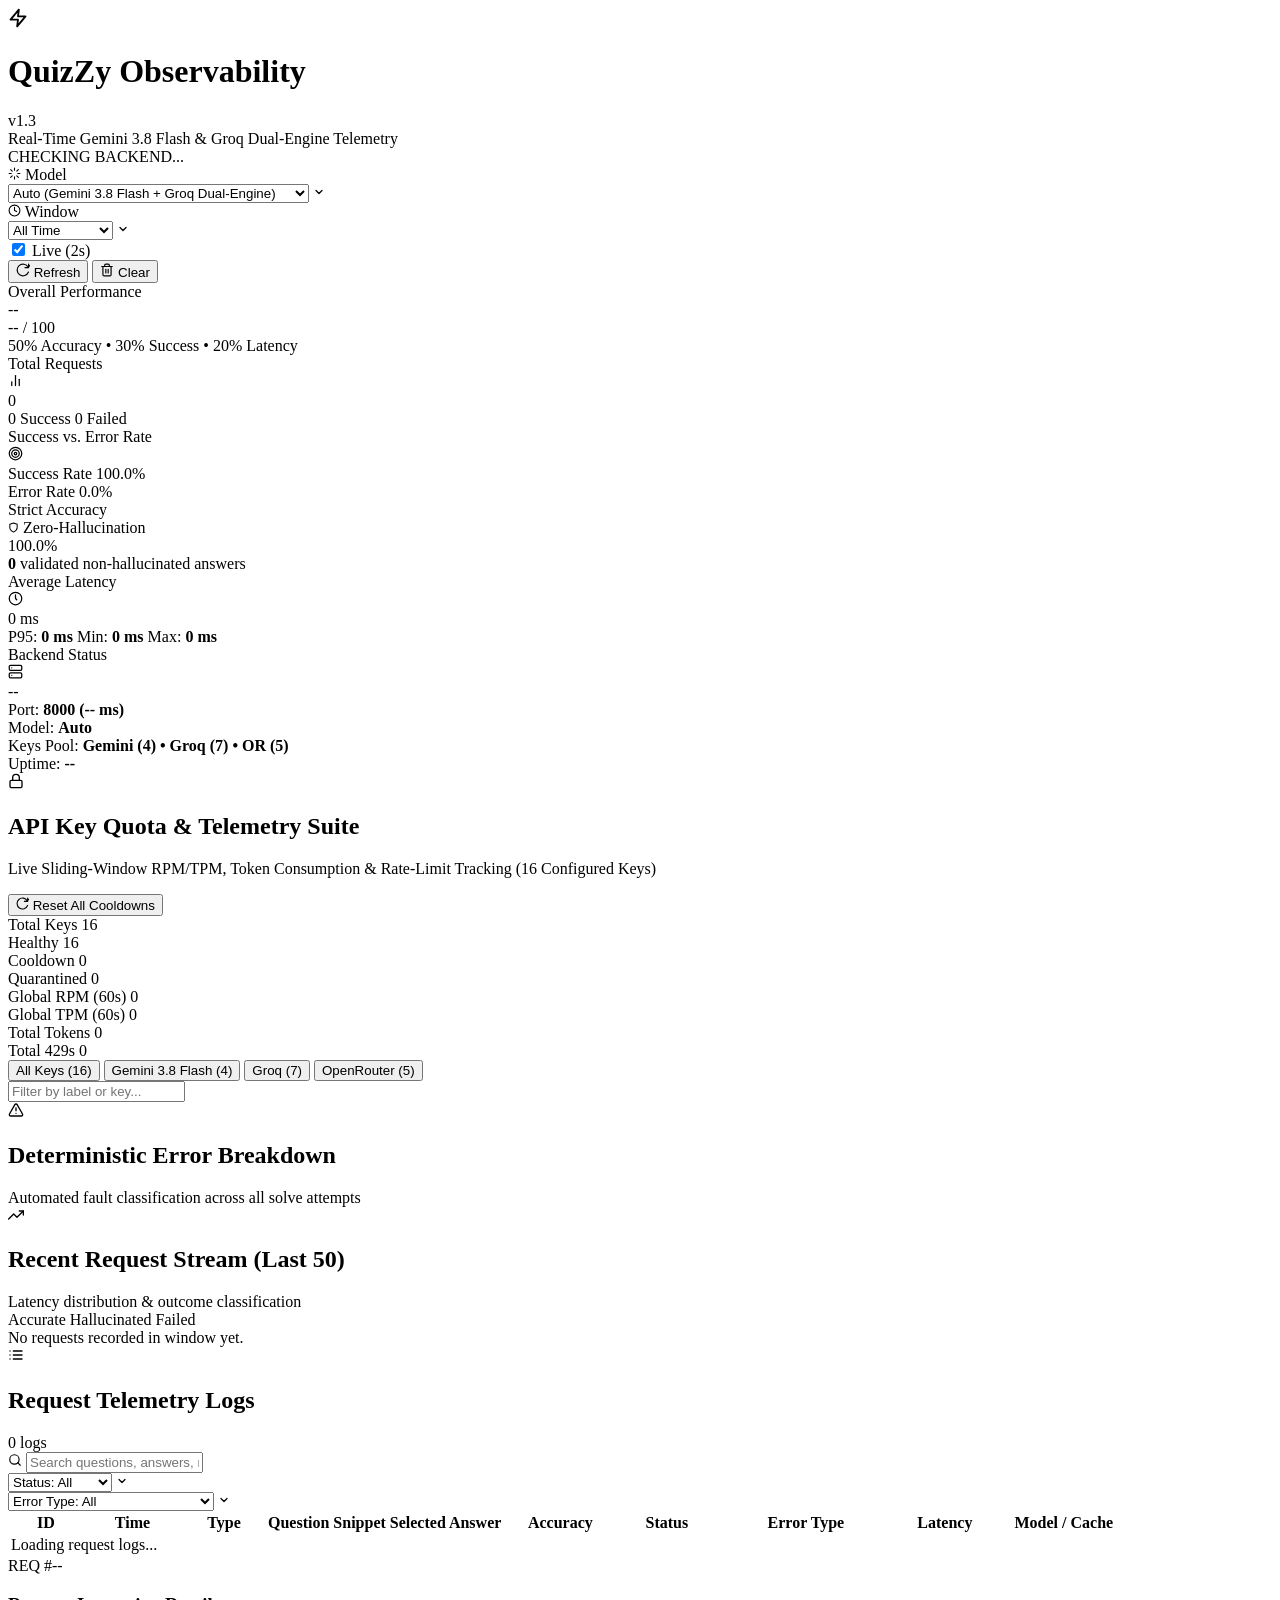
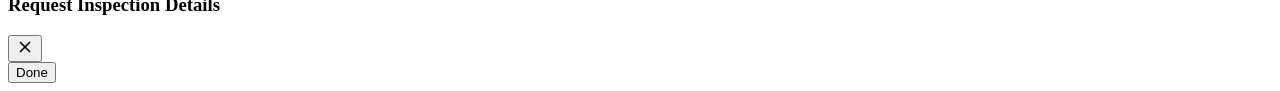
==== backend/static/dashboard/index.html @ 1a6ce961 "feat(observability): add comprehensive per-API-key telemetry and live quota observability suite (:87" ====
<!DOCTYPE html>
<html lang="en">

<head>
  <meta charset="UTF-8">
  <meta name="viewport" content="width=device-width, initial-scale=1.0">
  <title>QuizZy Observability Dashboard</title>
  <link rel="preconnect" href="https://fonts.googleapis.com">
  <link rel="preconnect" href="https://fonts.gstatic.com" crossorigin>
  <link href="https://fonts.googleapis.com/css2?family=Public+Sans:wght@400;500;600;700&display=swap" rel="stylesheet">
  <link rel="stylesheet" href="/static/styles.css">
  <link rel="icon"
    href="data:image/svg+xml,<svg xmlns='http://www.w3.org/2000/svg' viewBox='0 0 24 24' fill='%23fbbf24'><polygon points='13 2 3 14 12 14 11 22 21 10 12 10 13 2'/></svg>">
</head>

<body class="dark-theme">
  <div class="app-container">
    <!-- Top Global Header -->
    <header class="top-nav">
      <div class="brand-group">
        <div class="brand-logo">
          <div class="brand-icon-box">
            <svg class="brand-svg-bolt" viewBox="0 0 24 24" width="20" height="20" fill="none" stroke="currentColor"
              stroke-width="2.2" stroke-linecap="round" stroke-linejoin="round">
              <polygon points="13 2 3 14 12 14 11 22 21 10 12 10 13 2"></polygon>
            </svg>
          </div>
          <div class="brand-meta">
            <div class="brand-title-wrap">
              <h1 class="brand-title">QuizZy <span class="brand-sub">Observability</span></h1>
              <span class="brand-version-chip">v1.3</span>
            </div>
            <span class="brand-tagline">Real-Time Gemini 3.8 Flash & Groq Dual-Engine Telemetry</span>
          </div>
        </div>

        <!-- Backend Status Pill -->
        <div id="backend-status-pill" class="status-pill status-pill-loading">
          <span class="pulse-indicator"></span>
          <span id="backend-status-text" class="status-text">CHECKING BACKEND...</span>
        </div>
      </div>

      <div class="controls-group">
        <!-- Model Selection Dropdown -->
        <div class="control-item model-selector" title="Select LLM model solver cascade">
          <label for="model-select" class="control-label">
            <svg class="control-label-icon" viewBox="0 0 24 24" width="13" height="13" fill="none" stroke="currentColor"
              stroke-width="2" stroke-linecap="round" stroke-linejoin="round">
              <path
                d="M12 2v4M12 18v4M4.93 4.93l2.83 2.83M16.24 16.24l2.83 2.83M2 12h4M18 12h4M4.93 19.07l2.83-2.83M16.24 7.76l2.83-2.83" />
            </svg>
            Model
          </label>
          <div class="select-wrapper">
            <select id="model-select" class="styled-select model-dropdown">
              <option value="auto" selected>Auto (Gemini 3.8 Flash + Groq Dual-Engine)</option>
              <optgroup label="Primary Profiles">
                <option value="primary_a">Primary A (gemini-3.8-flash - Gemini)</option>
                <option value="primary_b">Primary B (openai/gpt-oss-120b - Groq)</option>
              </optgroup>
              <optgroup label="Provider Modes">
                <option value="gemini_only">Gemini Only (gemini-3.8-flash)</option>
                <option value="groq_only">Groq Only (All Groq Cascade)</option>
                <option value="openrouter_only">OpenRouter Only (All OpenRouter Cascade)</option>
              </optgroup>
              <optgroup label="Specific Gemini Models">
                <option value="gemini:gemini-3.8-flash">Gemini: gemini-3.8-flash</option>
              </optgroup>
              <optgroup label="Specific Groq Models">
                <option value="groq:openai/gpt-oss-120b">Groq: openai/gpt-oss-120b</option>
                <option value="groq:qwen/qwen3.8-27b">Groq: qwen/qwen3.8-27b</option>
                <option value="groq:openai/gpt-oss-20b">Groq: openai/gpt-oss-20b</option>
              </optgroup>
              <optgroup label="Specific OpenRouter Models">
                <option value="openrouter:nvidia/nemotron-3.5-super-vl:free">OpenRouter: nemotron-3.5-super-vl</option>
                <option value="openrouter:nvidia/nemotron-3.5-lightning:free">OpenRouter: nemotron-3.5-lightning</option>
                <option value="openrouter:google/gemma-4-31b-it:free">OpenRouter: gemma-4-31b-it</option>
                <option value="openrouter:liquid/lfm-2.5-2.6b:free">OpenRouter: lfm-2.5-2.6b</option>
                <option value="openrouter:nvidia/nemotron-3-ultra-550b-a55b:free">OpenRouter: nemotron-3-ultra-550b</option>
                <option value="openrouter:nvidia/nemotron-3-super-120b-a12b:free">OpenRouter: nemotron-3-super-120b</option>
                <option value="openrouter:google/gemma-4-26b-a4b-it:free">OpenRouter: gemma-4-26b-a4b-it</option>
              </optgroup>
            </select>
            <svg class="select-chevron" viewBox="0 0 24 24" width="12" height="12" fill="none" stroke="currentColor"
              stroke-width="2.5" stroke-linecap="round" stroke-linejoin="round">
              <polyline points="6 9 12 15 18 9"></polyline>
            </svg>
          </div>
        </div>

        <!-- Time Window Filter -->
        <div class="control-item window-selector">
          <label for="time-window" class="control-label">
            <svg class="control-label-icon" viewBox="0 0 24 24" width="13" height="13" fill="none" stroke="currentColor"
              stroke-width="2" stroke-linecap="round" stroke-linejoin="round">
              <circle cx="12" cy="12" r="10"></circle>
              <polyline points="12 6 12 12 16 14"></polyline>
            </svg>
            Window
          </label>
          <div class="select-wrapper">
            <select id="time-window" class="styled-select">
              <option value="all" selected>All Time</option>
              <option value="24h">Last 24 Hours</option>
              <option value="1h">Last 1 Hour</option>
            </select>
            <svg class="select-chevron" viewBox="0 0 24 24" width="12" height="12" fill="none" stroke="currentColor"
              stroke-width="2.5" stroke-linecap="round" stroke-linejoin="round">
              <polyline points="6 9 12 15 18 9"></polyline>
            </svg>
          </div>
        </div>

        <!-- Auto-Refresh Toggle -->
        <div class="toggle-container" title="Poll telemetry every 2 seconds">
          <input type="checkbox" id="auto-refresh-toggle" checked>
          <label for="auto-refresh-toggle" class="toggle-label">
            <span class="toggle-slider"></span>
            <span class="toggle-text">Live (2s)</span>
          </label>
        </div>

        <div class="button-group">
          <!-- Refresh Now Button -->
          <button id="btn-refresh" class="btn btn-secondary" title="Force refresh telemetry">
            <svg class="btn-svg" viewBox="0 0 24 24" width="14" height="14" fill="none" stroke="currentColor"
              stroke-width="2" stroke-linecap="round" stroke-linejoin="round">
              <path d="M21.5 2v6h-6M21.34 15.57a10 10 0 1 1-.57-8.38l5.67-5.67" />
            </svg>
            <span>Refresh</span>
          </button>

          <!-- Clear Logs Button -->
          <button id="btn-clear" class="btn btn-danger-outline" title="Clear recorded telemetry logs">
            <svg class="btn-svg" viewBox="0 0 24 24" width="14" height="14" fill="none" stroke="currentColor"
              stroke-width="2" stroke-linecap="round" stroke-linejoin="round">
              <polyline points="3 6 5 6 21 6"></polyline>
              <path d="M19 6v14a2 2 0 0 1-2 2H7a2 2 0 0 1-2-2V6m3 0V4a2 2 0 0 1 2-2h4a2 2 0 0 1 2 2v2"></path>
              <line x1="10" y1="11" x2="10" y2="17"></line>
              <line x1="14" y1="11" x2="14" y2="17"></line>
            </svg>
            <span>Clear</span>
          </button>
        </div>
      </div>
    </header>

    <main class="main-content">
      <!-- 6 Primary KPI Cards -->
      <section class="kpi-grid">
        <!-- 1. Overall Performance -->
        <div class="kpi-card performance-card" id="card-perf">
          <div class="kpi-header">
            <div class="kpi-title-wrap">
              <span class="kpi-title">Overall Performance</span>
            </div>
            <span id="health-grade-badge" class="badge badge-grade">--</span>
          </div>
          <div class="kpi-value-row">
            <span id="perf-score" class="kpi-huge">--</span>
            <span class="kpi-unit">/ 100</span>
          </div>
          <div class="progress-bar-container">
            <div id="perf-progress-bar" class="progress-bar-fill progress-emerald" style="width: 0%"></div>
          </div>
          <div class="kpi-footer-note">
            <span>50% Accuracy • 30% Success • 20% Latency</span>
          </div>
        </div>

        <!-- 2. Total Requests -->
        <div class="kpi-card" id="card-requests">
          <div class="kpi-header">
            <div class="kpi-title-wrap">
              <span class="kpi-title">Total Requests</span>
            </div>
            <div class="card-icon-box">
              <svg viewBox="0 0 24 24" width="15" height="15" fill="none" stroke="currentColor" stroke-width="2"
                stroke-linecap="round" stroke-linejoin="round">
                <line x1="18" y1="20" x2="18" y2="10"></line>
                <line x1="12" y1="20" x2="12" y2="4"></line>
                <line x1="6" y1="20" x2="6" y2="14"></line>
              </svg>
            </div>
          </div>
          <div class="kpi-value-row">
            <span id="total-requests" class="kpi-huge">0</span>
          </div>
          <div class="kpi-sub-badges">
            <span class="sub-badge badge-success">
              <span class="dot-indicator dot-green"></span>
              <span id="success-count">0</span> Success
            </span>
            <span class="sub-badge badge-failure">
              <span class="dot-indicator dot-red"></span>
              <span id="failure-count">0</span> Failed
            </span>
          </div>
        </div>

        <!-- 3. Success vs Error Rate -->
        <div class="kpi-card" id="card-rates">
          <div class="kpi-header">
            <div class="kpi-title-wrap">
              <span class="kpi-title">Success vs. Error Rate</span>
            </div>
            <div class="card-icon-box">
              <svg viewBox="0 0 24 24" width="15" height="15" fill="none" stroke="currentColor" stroke-width="2"
                stroke-linecap="round" stroke-linejoin="round">
                <circle cx="12" cy="12" r="10"></circle>
                <circle cx="12" cy="12" r="6"></circle>
                <circle cx="12" cy="12" r="2"></circle>
              </svg>
            </div>
          </div>
          <div class="kpi-split-row">
            <div class="split-col">
              <span class="split-label text-success">Success Rate</span>
              <span id="success-rate" class="split-val text-success">100.0%</span>
            </div>
            <div class="split-col align-right">
              <span class="split-label text-danger">Error Rate</span>
              <span id="error-rate" class="split-val text-danger">0.0%</span>
            </div>
          </div>
          <div class="split-bar-container">
            <div id="split-bar-success" class="split-bar-success" style="width: 100%"></div>
            <div id="split-bar-error" class="split-bar-error" style="width: 0%"></div>
          </div>
        </div>

        <!-- 4. Accuracy (Strict Non-Hallucination) -->
        <div class="kpi-card" id="card-accuracy">
          <div class="kpi-header">
            <div class="kpi-title-wrap">
              <span class="kpi-title">Strict Accuracy</span>
            </div>
            <span class="badge badge-shield" title="Zero-Hallucination Option Validation">
              <svg viewBox="0 0 24 24" width="11" height="11" fill="none" stroke="currentColor" stroke-width="2.2"
                stroke-linecap="round" stroke-linejoin="round">
                <path d="M12 22s8-4 8-10V5l-8-3-8 3v7c0 6 8 10 8 10z" />
              </svg>
              Zero-Hallucination
            </span>
          </div>
          <div class="kpi-value-row">
            <span id="accuracy-rate" class="kpi-huge text-emerald">100.0%</span>
          </div>
          <div class="progress-bar-container">
            <div id="accuracy-progress-bar" class="progress-bar-fill progress-emerald" style="width: 100%"></div>
          </div>
          <div class="kpi-footer-note">
            <span><strong id="accurate-count">0</strong> validated non-hallucinated answers</span>
          </div>
        </div>

        <!-- 5. Latency Metrics -->
        <div class="kpi-card" id="card-latency">
          <div class="kpi-header">
            <div class="kpi-title-wrap">
              <span class="kpi-title">Average Latency</span>
            </div>
            <div class="card-icon-box">
              <svg viewBox="0 0 24 24" width="15" height="15" fill="none" stroke="currentColor" stroke-width="2"
                stroke-linecap="round" stroke-linejoin="round">
                <circle cx="12" cy="12" r="10"></circle>
                <polyline points="12 6 12 12 14 14"></polyline>
              </svg>
            </div>
          </div>
          <div class="kpi-value-row">
            <span id="avg-latency" class="kpi-huge text-cyan">0</span>
            <span class="kpi-unit">ms</span>
          </div>
          <div class="latency-metrics-sub">
            <span class="latency-sub-item">P95: <strong id="p95-latency">0 ms</strong></span>
            <span class="latency-sub-item">Min: <strong id="min-latency">0 ms</strong></span>
            <span class="latency-sub-item">Max: <strong id="max-latency">0 ms</strong></span>
          </div>
        </div>

        <!-- 6. Backend Status Card -->
        <div class="kpi-card" id="card-backend">
          <div class="kpi-header">
            <div class="kpi-title-wrap">
              <span class="kpi-title">Backend Status</span>
            </div>
            <div class="card-icon-box">
              <svg viewBox="0 0 24 24" width="15" height="15" fill="none" stroke="currentColor" stroke-width="2"
                stroke-linecap="round" stroke-linejoin="round">
                <rect x="2" y="2" width="20" height="8" rx="2" ry="2"></rect>
                <rect x="2" y="14" width="20" height="8" rx="2" ry="2"></rect>
                <line x1="6" y1="6" x2="6.01" y2="6"></line>
                <line x1="6" y1="18" x2="6.01" y2="18"></line>
              </svg>
            </div>
          </div>
          <div class="kpi-value-row">
            <span id="backend-status-card-label" class="kpi-huge status-label-pill">--</span>
          </div>
          <div class="backend-details-sub">
            <div class="detail-row"><span>Port:</span> <strong>8000 (<span id="backend-ping-ms">-- ms</span>)</strong>
            </div>
            <div class="detail-row"><span>Model:</span> <strong id="backend-active-model-badge">Auto</strong></div>
            <div class="detail-row"><span>Keys Pool:</span> <strong id="backend-keys-badge">Gemini (4) • Groq (7) • OR (5)</strong></div>
            <div class="detail-row"><span>Uptime:</span> <strong id="backend-uptime">--</strong></div>
          </div>
        </div>
      </section>

      <!-- Dedicated Per-API-Key Telemetry & Live Quota Observability Suite -->
      <section class="api-keys-section" id="api-keys-observability">
        <div class="api-keys-header-row">
          <div class="api-keys-title-group">
            <div class="panel-icon-box panel-icon-emerald">
              <svg viewBox="0 0 24 24" width="16" height="16" fill="none" stroke="currentColor" stroke-width="2" stroke-linecap="round" stroke-linejoin="round">
                <rect x="3" y="11" width="18" height="11" rx="2" ry="2"></rect>
                <path d="M7 11V7a5 5 0 0 1 10 0v4"></path>
              </svg>
            </div>
            <div>
              <h2 class="panel-heading">API Key Quota & Telemetry Suite</h2>
              <p class="panel-subtext">Live Sliding-Window RPM/TPM, Token Consumption & Rate-Limit Tracking (16 Configured Keys)</p>
            </div>
          </div>
          <div class="api-keys-actions-group">
            <button id="btn-reset-all-cooldowns" class="btn btn-secondary btn-sm" title="Clear all rate-limit cooldowns across all keys">
              <svg viewBox="0 0 24 24" width="13" height="13" fill="none" stroke="currentColor" stroke-width="2" stroke-linecap="round" stroke-linejoin="round">
                <path d="M21.5 2v6h-6M21.34 15.57a10 10 0 1 1-.57-8.38l5.67-5.67" />
              </svg>
              <span>Reset All Cooldowns</span>
            </button>
          </div>
        </div>

        <!-- Provider Summary Bar -->
        <div class="provider-summary-bar" id="provider-summary-bar">
          <div class="summary-metric-chip">
            <span class="chip-label">Total Keys</span>
            <span class="chip-value text-white" id="sum-total-keys">16</span>
          </div>
          <div class="summary-metric-chip">
            <span class="chip-label">Healthy</span>
            <span class="chip-value text-emerald" id="sum-healthy-keys">16</span>
          </div>
          <div class="summary-metric-chip">
            <span class="chip-label">Cooldown</span>
            <span class="chip-value text-amber" id="sum-cooldown-keys">0</span>
          </div>
          <div class="summary-metric-chip">
            <span class="chip-label">Quarantined</span>
            <span class="chip-value text-rose" id="sum-quarantined-keys">0</span>
          </div>
          <div class="summary-metric-chip divider-left">
            <span class="chip-label">Global RPM (60s)</span>
            <span class="chip-value text-cyan" id="sum-global-rpm">0</span>
          </div>
          <div class="summary-metric-chip">
            <span class="chip-label">Global TPM (60s)</span>
            <span class="chip-value text-cyan" id="sum-global-tpm">0</span>
          </div>
          <div class="summary-metric-chip">
            <span class="chip-label">Total Tokens</span>
            <span class="chip-value text-indigo" id="sum-total-tokens">0</span>
          </div>
          <div class="summary-metric-chip">
            <span class="chip-label">Total 429s</span>
            <span class="chip-value text-rose" id="sum-total-429s">0</span>
          </div>
        </div>

        <!-- Provider Tabs -->
        <div class="provider-tabs-bar">
          <div class="provider-tabs" role="tablist">
            <button class="prov-tab active" data-provider="all" id="tab-prov-all">All Keys (<span id="count-tab-all">16</span>)</button>
            <button class="prov-tab" data-provider="gemini" id="tab-prov-gemini">
              <span class="tab-dot dot-gemini"></span>
              Gemini 3.8 Flash (<span id="count-tab-gemini">4</span>)
            </button>
            <button class="prov-tab" data-provider="groq" id="tab-prov-groq">
              <span class="tab-dot dot-groq"></span>
              Groq (<span id="count-tab-groq">7</span>)
            </button>
            <button class="prov-tab" data-provider="openrouter" id="tab-prov-openrouter">
              <span class="tab-dot dot-openrouter"></span>
              OpenRouter (<span id="count-tab-openrouter">5</span>)
            </button>
          </div>
          <div class="search-wrap-mini">
            <input type="text" id="api-key-search" class="styled-input-mini" placeholder="Filter by label or key...">
          </div>
        </div>

        <!-- Key Cards Container Grid -->
        <div class="key-cards-grid" id="key-cards-container">
          <!-- Rendered dynamically via dashboard.js -->
        </div>
      </section>

      <!-- Visual Analytics Row: Error Breakdown & Latency Timeline -->
      <section class="analytics-row">
        <!-- Error Types Breakdown Panel -->
        <div class="panel-card error-breakdown-panel">
          <div class="panel-header">
            <div class="panel-title-group">
              <div class="panel-icon-box panel-icon-warning">
                <svg viewBox="0 0 24 24" width="16" height="16" fill="none" stroke="currentColor" stroke-width="2"
                  stroke-linecap="round" stroke-linejoin="round">
                  <path d="m21.73 18-8-14a2 2 0 0 0-3.48 0l-8 14A2 2 0 0 0 4 21h16a2 2 0 0 0 1.73-3Z" />
                  <line x1="12" y1="9" x2="12" y2="13" />
                  <line x1="12" y1="17" x2="12.01" y2="17" />
                </svg>
              </div>
              <div>
                <h2 class="panel-title">Deterministic Error Breakdown</h2>
                <span class="panel-caption">Automated fault classification across all solve attempts</span>
              </div>
            </div>
          </div>
          <div id="error-breakdown-list" class="error-breakdown-container">
            <!-- Dynamic Error Bars injected here -->
          </div>
        </div>

        <!-- Latency & Outcome Timeline -->
        <div class="panel-card timeline-panel">
          <div class="panel-header">
            <div class="panel-title-group">
              <div class="panel-icon-box panel-icon-chart">
                <svg viewBox="0 0 24 24" width="16" height="16" fill="none" stroke="currentColor" stroke-width="2"
                  stroke-linecap="round" stroke-linejoin="round">
                  <polyline points="23 6 13.5 15.5 8.5 10.5 1 18"></polyline>
                  <polyline points="17 6 23 6 23 12"></polyline>
                </svg>
              </div>
              <div>
                <h2 class="panel-title">Recent Request Stream (Last 50)</h2>
                <span class="panel-caption">Latency distribution & outcome classification</span>
              </div>
            </div>
            <div class="legend-group">
              <span class="legend-item"><span class="legend-dot bg-emerald"></span> Accurate</span>
              <span class="legend-item"><span class="legend-dot bg-amber"></span> Hallucinated</span>
              <span class="legend-item"><span class="legend-dot bg-rose"></span> Failed</span>
            </div>
          </div>
          <div id="timeline-chart" class="timeline-visual-container">
            <div class="timeline-empty-state">No requests recorded in window yet.</div>
          </div>
        </div>
      </section>

      <!-- Requests Inspection Table Section -->
      <section class="table-section">
        <div class="table-toolbar">
          <div class="toolbar-title-group">
            <div class="panel-icon-box panel-icon-table">
              <svg viewBox="0 0 24 24" width="16" height="16" fill="none" stroke="currentColor" stroke-width="2"
                stroke-linecap="round" stroke-linejoin="round">
                <line x1="8" y1="6" x2="21" y2="6"></line>
                <line x1="8" y1="12" x2="21" y2="12"></line>
                <line x1="8" y1="18" x2="21" y2="18"></line>
                <line x1="3" y1="6" x2="3.01" y2="6"></line>
                <line x1="3" y1="12" x2="3.01" y2="12"></line>
                <line x1="3" y1="18" x2="3.01" y2="18"></line>
              </svg>
            </div>
            <div class="toolbar-heading-wrap">
              <h2 class="panel-title">Request Telemetry Logs</h2>
              <span id="logs-count-badge" class="badge badge-counter">0 logs</span>
            </div>
          </div>

          <div class="toolbar-filters">
            <!-- Search -->
            <div class="search-input-wrapper">
              <svg class="search-icon-svg" viewBox="0 0 24 24" width="14" height="14" fill="none" stroke="currentColor"
                stroke-width="2" stroke-linecap="round" stroke-linejoin="round">
                <circle cx="11" cy="11" r="8"></circle>
                <line x1="21" y1="21" x2="16.65" y2="16.65"></line>
              </svg>
              <input type="text" id="search-input" placeholder="Search questions, answers, models..."
                class="search-input">
            </div>

            <!-- Status Filter -->
            <div class="select-wrapper">
              <select id="filter-status" class="styled-select filter-select">
                <option value="">Status: All</option>
                <option value="SUCCESS">Success Only</option>
                <option value="FAILURE">Failure Only</option>
              </select>
              <svg class="select-chevron" viewBox="0 0 24 24" width="12" height="12" fill="none" stroke="currentColor"
                stroke-width="2.5" stroke-linecap="round" stroke-linejoin="round">
                <polyline points="6 9 12 15 18 9"></polyline>
              </svg>
            </div>

            <!-- Error Type Filter -->
            <div class="select-wrapper">
              <select id="filter-error-type" class="styled-select filter-select">
                <option value="">Error Type: All</option>
                <option value="NONE">NONE (Valid Answer)</option>
                <option value="HALLUCINATED_OPTION">HALLUCINATED_OPTION</option>
                <option value="EMPTY_ANSWER">EMPTY_ANSWER</option>
                <option value="LLM_TIMEOUT">LLM_TIMEOUT</option>
                <option value="RATE_LIMIT_429">RATE_LIMIT_429</option>
                <option value="SCHEMA_PARSE_ERROR">SCHEMA_PARSE_ERROR</option>
                <option value="VALIDATION_ERROR">VALIDATION_ERROR</option>
                <option value="PROVIDER_API_ERROR">PROVIDER_API_ERROR</option>
                <option value="INTERNAL_SERVER_ERROR">INTERNAL_SERVER_ERROR</option>
              </select>
              <svg class="select-chevron" viewBox="0 0 24 24" width="12" height="12" fill="none" stroke="currentColor"
                stroke-width="2.5" stroke-linecap="round" stroke-linejoin="round">
                <polyline points="6 9 12 15 18 9"></polyline>
              </svg>
            </div>
          </div>
        </div>

        <div class="table-responsive">
          <table class="telemetry-table" id="telemetry-table">
            <thead>
              <tr>
                <th style="width: 70px">ID</th>
                <th style="width: 95px">Time</th>
                <th style="width: 80px">Type</th>
                <th>Question Snippet</th>
                <th>Selected Answer</th>
                <th style="width: 110px">Accuracy</th>
                <th style="width: 95px">Status</th>
                <th style="width: 175px">Error Type</th>
                <th style="width: 95px">Latency</th>
                <th style="width: 135px">Model / Cache</th>
              </tr>
            </thead>
            <tbody id="telemetry-tbody">
              <tr>
                <td colspan="10" class="table-loading-cell">Loading request logs...</td>
              </tr>
            </tbody>
          </table>
        </div>
      </section>
    </main>

    <!-- Deep Request Inspector Drawer / Modal -->
    <div id="inspector-modal" class="modal-overlay hidden">
      <div class="modal-dialog">
        <div class="modal-header">
          <div class="modal-header-left">
            <span class="modal-badge-id" id="modal-req-id">REQ #--</span>
            <h3 class="modal-title">Request Inspection Details</h3>
          </div>
          <button id="modal-close-btn" class="modal-close" title="Close inspector (ESC)" aria-label="Close modal">
            <svg viewBox="0 0 24 24" width="18" height="18" fill="none" stroke="currentColor" stroke-width="2.2"
              stroke-linecap="round" stroke-linejoin="round">
              <line x1="18" y1="6" x2="6" y2="18"></line>
              <line x1="6" y1="6" x2="18" y2="18"></line>
            </svg>
          </button>
        </div>

        <div class="modal-body" id="modal-content">
          <!-- Dynamic Request Details Injected Here -->
        </div>

        <div class="modal-footer">
          <button id="modal-done-btn" class="btn btn-secondary">Done</button>
        </div>
      </div>
    </div>
  </div>

  <script src="/static/dashboard.js"></script>
</body>

</html>
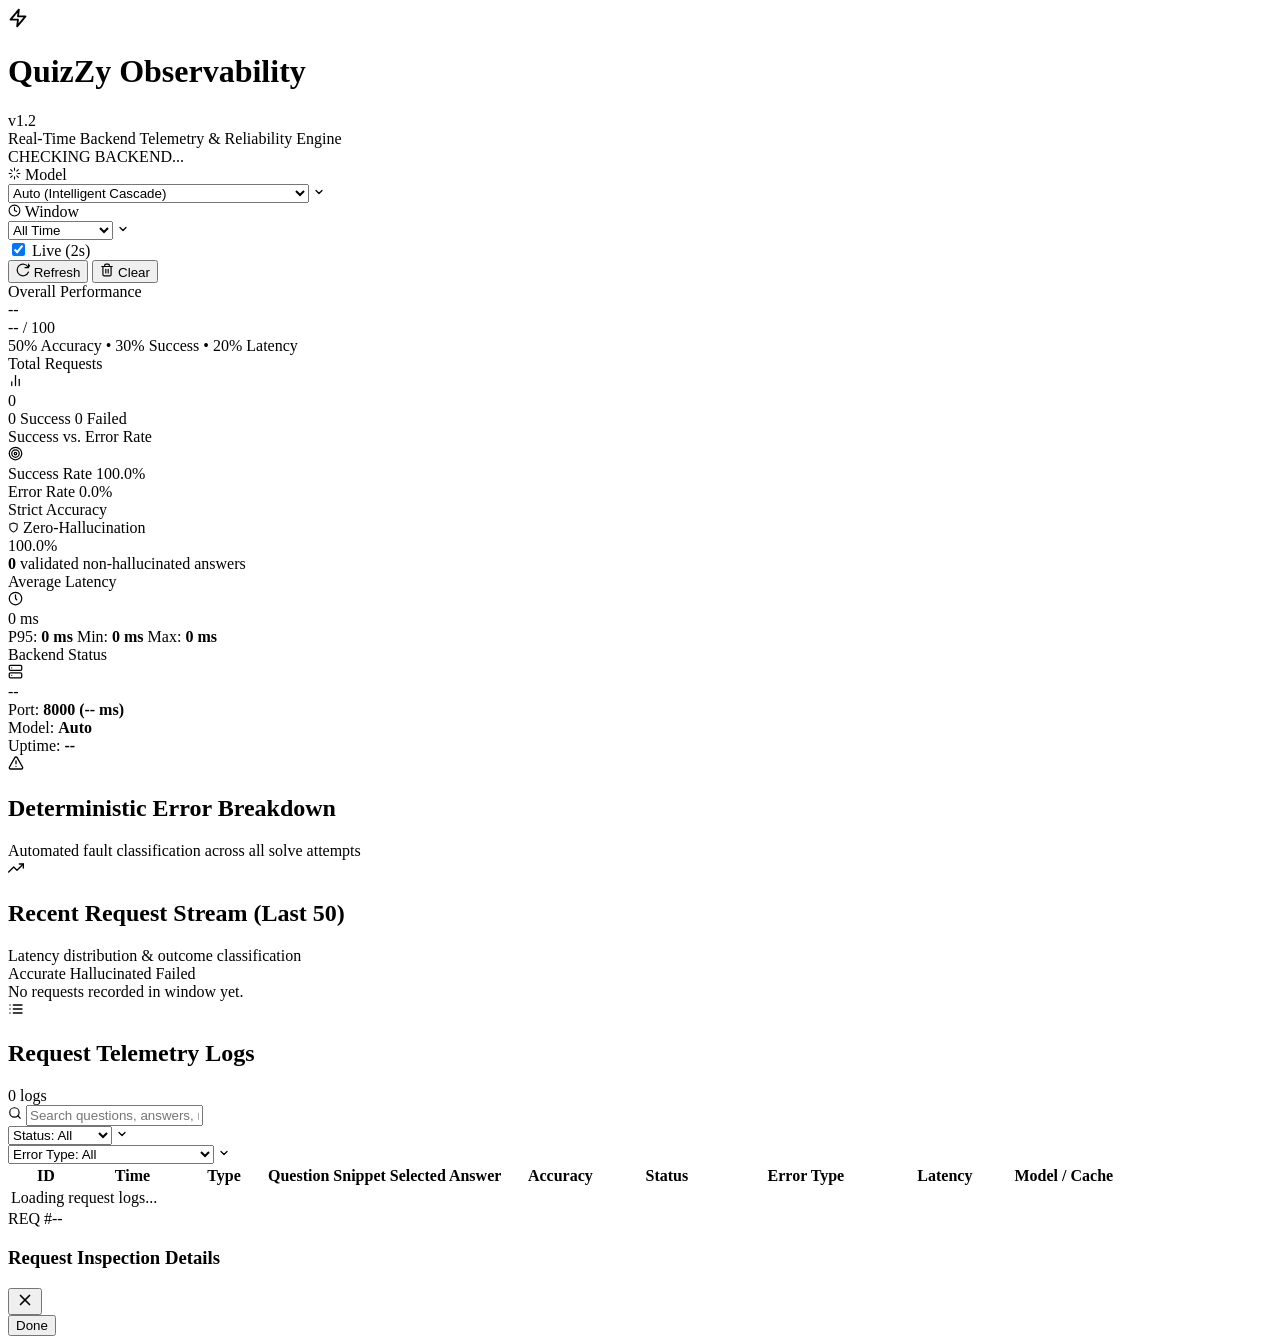
==== commit 12995c00: "Revert "feat(observability): add comprehensive per-API-key telemetry and live quota observability su" ====
--- a/backend/static/dashboard/index.html
+++ b/backend/static/dashboard/index.html
@@ -28,9 +28,9 @@
           <div class="brand-meta">
             <div class="brand-title-wrap">
               <h1 class="brand-title">QuizZy <span class="brand-sub">Observability</span></h1>
-              <span class="brand-version-chip">v1.3</span>
-            </div>
-            <span class="brand-tagline">Real-Time Gemini 3.8 Flash & Groq Dual-Engine Telemetry</span>
+              <span class="brand-version-chip">v1.2</span>
+            </div>
+            <span class="brand-tagline">Real-Time Backend Telemetry & Reliability Engine</span>
           </div>
         </div>
 
@@ -54,18 +54,14 @@
           </label>
           <div class="select-wrapper">
             <select id="model-select" class="styled-select model-dropdown">
-              <option value="auto" selected>Auto (Gemini 3.8 Flash + Groq Dual-Engine)</option>
+              <option value="auto" selected>Auto (Intelligent Cascade)</option>
               <optgroup label="Primary Profiles">
-                <option value="primary_a">Primary A (gemini-3.8-flash - Gemini)</option>
-                <option value="primary_b">Primary B (openai/gpt-oss-120b - Groq)</option>
+                <option value="primary_a">Primary A (openai/gpt-oss-120b)</option>
+                <option value="primary_b">Primary B (qwen/qwen3.8-27b)</option>
               </optgroup>
               <optgroup label="Provider Modes">
-                <option value="gemini_only">Gemini Only (gemini-3.8-flash)</option>
                 <option value="groq_only">Groq Only (All Groq Cascade)</option>
                 <option value="openrouter_only">OpenRouter Only (All OpenRouter Cascade)</option>
-              </optgroup>
-              <optgroup label="Specific Gemini Models">
-                <option value="gemini:gemini-3.8-flash">Gemini: gemini-3.8-flash</option>
               </optgroup>
               <optgroup label="Specific Groq Models">
                 <option value="groq:openai/gpt-oss-120b">Groq: openai/gpt-oss-120b</option>
@@ -74,11 +70,14 @@
               </optgroup>
               <optgroup label="Specific OpenRouter Models">
                 <option value="openrouter:nvidia/nemotron-3.5-super-vl:free">OpenRouter: nemotron-3.5-super-vl</option>
-                <option value="openrouter:nvidia/nemotron-3.5-lightning:free">OpenRouter: nemotron-3.5-lightning</option>
+                <option value="openrouter:nvidia/nemotron-3.5-lightning:free">OpenRouter: nemotron-3.5-lightning
+                </option>
                 <option value="openrouter:google/gemma-4-31b-it:free">OpenRouter: gemma-4-31b-it</option>
                 <option value="openrouter:liquid/lfm-2.5-2.6b:free">OpenRouter: lfm-2.5-2.6b</option>
-                <option value="openrouter:nvidia/nemotron-3-ultra-550b-a55b:free">OpenRouter: nemotron-3-ultra-550b</option>
-                <option value="openrouter:nvidia/nemotron-3-super-120b-a12b:free">OpenRouter: nemotron-3-super-120b</option>
+                <option value="openrouter:nvidia/nemotron-3-ultra-550b-a55b:free">OpenRouter: nemotron-3-ultra-550b
+                </option>
+                <option value="openrouter:nvidia/nemotron-3-super-120b-a12b:free">OpenRouter: nemotron-3-super-120b
+                </option>
                 <option value="openrouter:google/gemma-4-26b-a4b-it:free">OpenRouter: gemma-4-26b-a4b-it</option>
               </optgroup>
             </select>
@@ -303,98 +302,8 @@
             <div class="detail-row"><span>Port:</span> <strong>8000 (<span id="backend-ping-ms">-- ms</span>)</strong>
             </div>
             <div class="detail-row"><span>Model:</span> <strong id="backend-active-model-badge">Auto</strong></div>
-            <div class="detail-row"><span>Keys Pool:</span> <strong id="backend-keys-badge">Gemini (4) • Groq (7) • OR (5)</strong></div>
             <div class="detail-row"><span>Uptime:</span> <strong id="backend-uptime">--</strong></div>
           </div>
-        </div>
-      </section>
-
-      <!-- Dedicated Per-API-Key Telemetry & Live Quota Observability Suite -->
-      <section class="api-keys-section" id="api-keys-observability">
-        <div class="api-keys-header-row">
-          <div class="api-keys-title-group">
-            <div class="panel-icon-box panel-icon-emerald">
-              <svg viewBox="0 0 24 24" width="16" height="16" fill="none" stroke="currentColor" stroke-width="2" stroke-linecap="round" stroke-linejoin="round">
-                <rect x="3" y="11" width="18" height="11" rx="2" ry="2"></rect>
-                <path d="M7 11V7a5 5 0 0 1 10 0v4"></path>
-              </svg>
-            </div>
-            <div>
-              <h2 class="panel-heading">API Key Quota & Telemetry Suite</h2>
-              <p class="panel-subtext">Live Sliding-Window RPM/TPM, Token Consumption & Rate-Limit Tracking (16 Configured Keys)</p>
-            </div>
-          </div>
-          <div class="api-keys-actions-group">
-            <button id="btn-reset-all-cooldowns" class="btn btn-secondary btn-sm" title="Clear all rate-limit cooldowns across all keys">
-              <svg viewBox="0 0 24 24" width="13" height="13" fill="none" stroke="currentColor" stroke-width="2" stroke-linecap="round" stroke-linejoin="round">
-                <path d="M21.5 2v6h-6M21.34 15.57a10 10 0 1 1-.57-8.38l5.67-5.67" />
-              </svg>
-              <span>Reset All Cooldowns</span>
-            </button>
-          </div>
-        </div>
-
-        <!-- Provider Summary Bar -->
-        <div class="provider-summary-bar" id="provider-summary-bar">
-          <div class="summary-metric-chip">
-            <span class="chip-label">Total Keys</span>
-            <span class="chip-value text-white" id="sum-total-keys">16</span>
-          </div>
-          <div class="summary-metric-chip">
-            <span class="chip-label">Healthy</span>
-            <span class="chip-value text-emerald" id="sum-healthy-keys">16</span>
-          </div>
-          <div class="summary-metric-chip">
-            <span class="chip-label">Cooldown</span>
-            <span class="chip-value text-amber" id="sum-cooldown-keys">0</span>
-          </div>
-          <div class="summary-metric-chip">
-            <span class="chip-label">Quarantined</span>
-            <span class="chip-value text-rose" id="sum-quarantined-keys">0</span>
-          </div>
-          <div class="summary-metric-chip divider-left">
-            <span class="chip-label">Global RPM (60s)</span>
-            <span class="chip-value text-cyan" id="sum-global-rpm">0</span>
-          </div>
-          <div class="summary-metric-chip">
-            <span class="chip-label">Global TPM (60s)</span>
-            <span class="chip-value text-cyan" id="sum-global-tpm">0</span>
-          </div>
-          <div class="summary-metric-chip">
-            <span class="chip-label">Total Tokens</span>
-            <span class="chip-value text-indigo" id="sum-total-tokens">0</span>
-          </div>
-          <div class="summary-metric-chip">
-            <span class="chip-label">Total 429s</span>
-            <span class="chip-value text-rose" id="sum-total-429s">0</span>
-          </div>
-        </div>
-
-        <!-- Provider Tabs -->
-        <div class="provider-tabs-bar">
-          <div class="provider-tabs" role="tablist">
-            <button class="prov-tab active" data-provider="all" id="tab-prov-all">All Keys (<span id="count-tab-all">16</span>)</button>
-            <button class="prov-tab" data-provider="gemini" id="tab-prov-gemini">
-              <span class="tab-dot dot-gemini"></span>
-              Gemini 3.8 Flash (<span id="count-tab-gemini">4</span>)
-            </button>
-            <button class="prov-tab" data-provider="groq" id="tab-prov-groq">
-              <span class="tab-dot dot-groq"></span>
-              Groq (<span id="count-tab-groq">7</span>)
-            </button>
-            <button class="prov-tab" data-provider="openrouter" id="tab-prov-openrouter">
-              <span class="tab-dot dot-openrouter"></span>
-              OpenRouter (<span id="count-tab-openrouter">5</span>)
-            </button>
-          </div>
-          <div class="search-wrap-mini">
-            <input type="text" id="api-key-search" class="styled-input-mini" placeholder="Filter by label or key...">
-          </div>
-        </div>
-
-        <!-- Key Cards Container Grid -->
-        <div class="key-cards-grid" id="key-cards-container">
-          <!-- Rendered dynamically via dashboard.js -->
         </div>
       </section>
 
